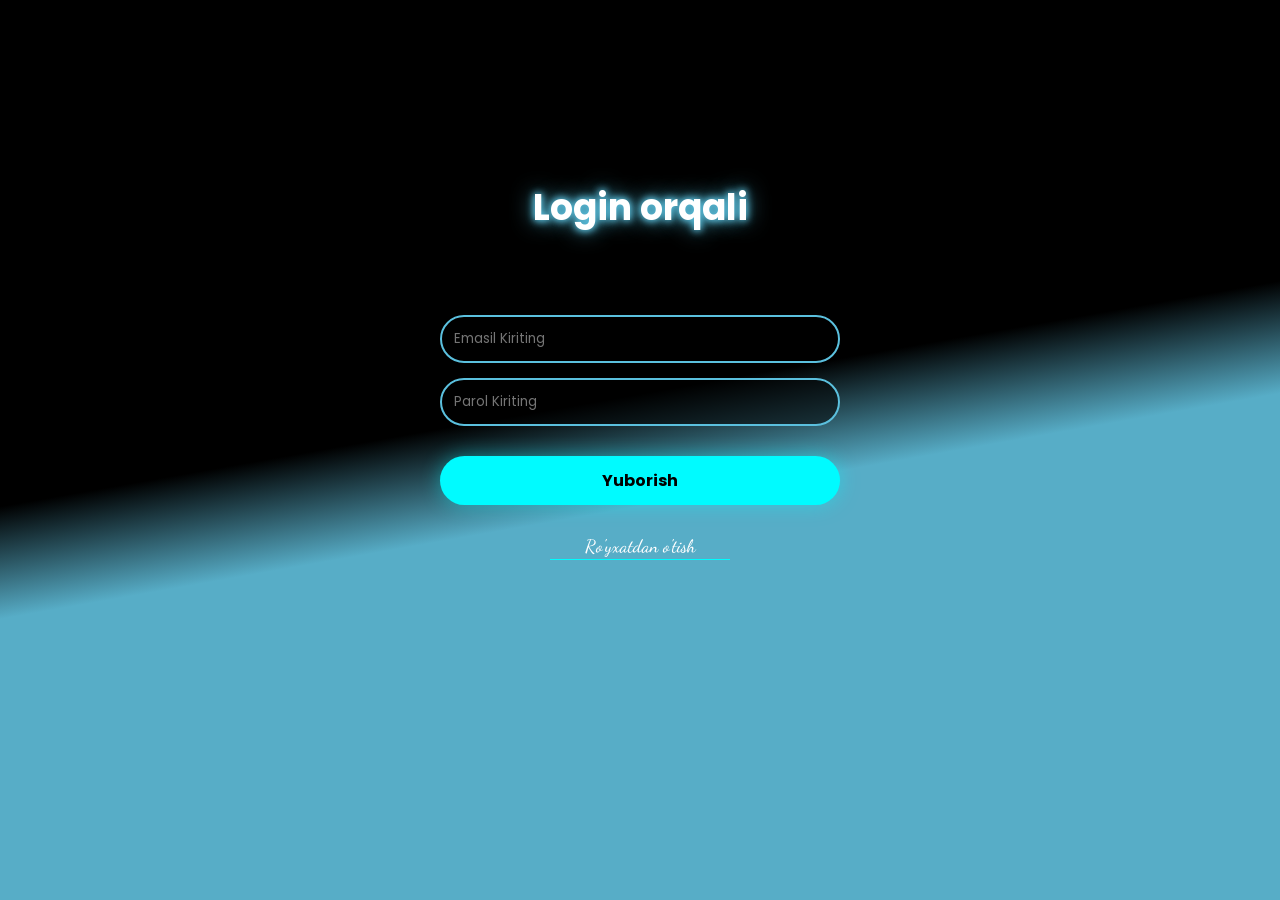
==== login.html @ faebd877 "First repo" ====
<!DOCTYPE html>
<html lang="en">
<head>
    <meta charset="UTF-8">
    <meta name="viewport" content="width=device-width, initial-scale=1.0">
    <title>Login</title>
    <link rel="stylesheet" href="./style.css">
    <link rel="preconnect" href="https://fonts.googleapis.com">
    <link rel="preconnect" href="https://fonts.gstatic.com" crossorigin>
    <link href="https://fonts.googleapis.com/css2?family=Dancing+Script:wght@400..700&family=Poppins:ital,wght@0,100;0,200;0,300;0,400;0,500;0,600;0,700;0,800;0,900;1,100;1,200;1,300;1,400;1,500;1,600;1,700;1,800;1,900&display=swap" rel="stylesheet">
</head>
<body>
    <div class="wrapper">
        <h1 class="title">Login orqali</h1>
        <form action="" class="form">
            <input type="email" placeholder="Emasil Kiriting" required class="input">
            <input type="password" placeholder="Parol Kiriting" required class="input">
            <button class="button">Yuborish</button>
            <a href="./index.html" class="link">Ro'yxatdan o'tish</a>
        </form>
    </div>
</body>
</html>
---- style.css ----
*{
    box-sizing: border-box;
    margin: 0;
    padding: 0;
}


body {
    height: 100vh;  /*rasmni to'lliq chozish */
    font-family: "Poppins";
    background: #000000;
    background: -webkit-linear-gradient(170deg, rgba(0, 0, 0, 1) 45%, rgba(87, 173, 199, 1) 55%);
    background: -moz-linear-gradient(170deg, rgba(0, 0, 0, 1) 45%, rgba(87, 173, 199, 1) 55%);
    background: linear-gradient(170deg, rgba(0, 0, 0, 1) 45%, rgba(87, 173, 199, 1) 55%);
    filter: progid:DXImageTransform.Microsoft.gradient(startColorstr="#000000", endColorstr="#57ADC7", GradientType=0);
}

.wrapper {
    display: flex;
    flex-direction: column;
    align-items: center;
    justify-content: center;
}
.title {
    font-family: Poppins;
    font-size: 36px;
    color: #fff;
    text-align: center;
    text-shadow: 0 0 7px #5bc0de, 0 0 10px #5bc0de, 0 0 21px #5bc0de, 0 0 42px #000;
    padding-top: 180px;
    padding-bottom: 80px;
}
.form {
    display: flex;
    flex-direction: column;
    gap: 15px;
    padding-bottom: 95.5px;
}
.form-1 {
    display: flex;
    flex-direction: column;
    gap: 15px;
}
.input {
    font-family: Poppins;
    width: 400px;
    max-width: 400px;
    padding: 12px;
    background: rgba(0, 0, 0, 0.5);
    border: 2px solid #5bc0de;
    border-radius: 28px;
    color: #fff;
    outline: none;
    transition: 0.3s;
}
.input:hover {
    font-family: Poppins;
    border-color: #fff;
    box-shadow: 0 0 18px #5bc0de;
}

.input-1 {
    font-family: Poppins;
    width: 400px;
    max-width: 400px;
    padding: 12px;
    background: rgba(0, 0, 0, 0.5);
    border: 2px solid #ffffff;
    border-radius: 28px;
    color: #fff;
    outline: none;
    transition: 0.3s;
}
.input-1:hover {
    font-family: Poppins;
    border-color: #000000;
    box-shadow: 0 0 18px #000000;
}
.button {
    font-family: Poppins;
    width: 400px;
    padding: 12px;
    margin-top: 15px;
    
    background-color: #00fbff; 
    color: #000000;
    border: none;
    border-radius: 25px;
    font-size: 16px;
    margin-bottom: 15px;
    font-weight: bold;
    box-shadow: 0 0 20px rgba(0, 251, 255, 0.4);
    transition: 0.3s;
}
.button:hover {
    background-color: #ffffff;
    box-shadow: 0 0 30px #00fbff;
    transform: scale(1.05);
}
.link {
    font-family: Dancing Script;
    width: 180px;
    margin-left: auto;
    margin-right: auto;
    color: #ffffff;
    text-align: center;
    text-decoration: none;
    font-size: 18px;
    font-weight: 500;
    border-bottom: 1px solid #00fbff;
    padding-bottom: 2px;
    transition: 0.3s;
}
.link:hover {
   transform: scale(1.2);
}
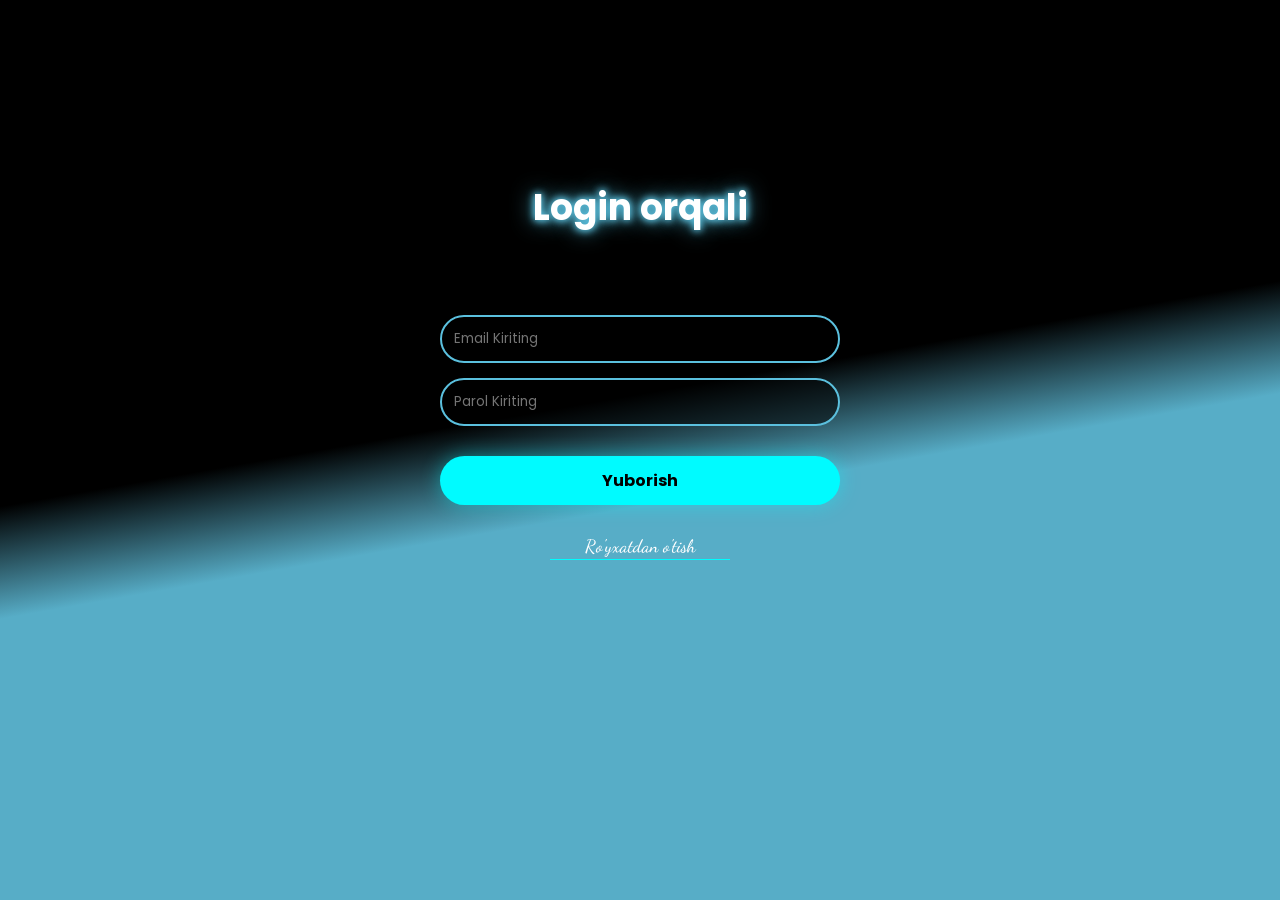
==== commit a3278782: "First repo" ====
--- a/login.html
+++ b/login.html
@@ -13,7 +13,7 @@
     <div class="wrapper">
         <h1 class="title">Login orqali</h1>
         <form action="" class="form">
-            <input type="email" placeholder="Emasil Kiriting" required class="input">
+            <input type="email" placeholder="Email Kiriting" required class="input">
             <input type="password" placeholder="Parol Kiriting" required class="input">
             <button class="button">Yuborish</button>
             <a href="./index.html" class="link">Ro'yxatdan o'tish</a>
